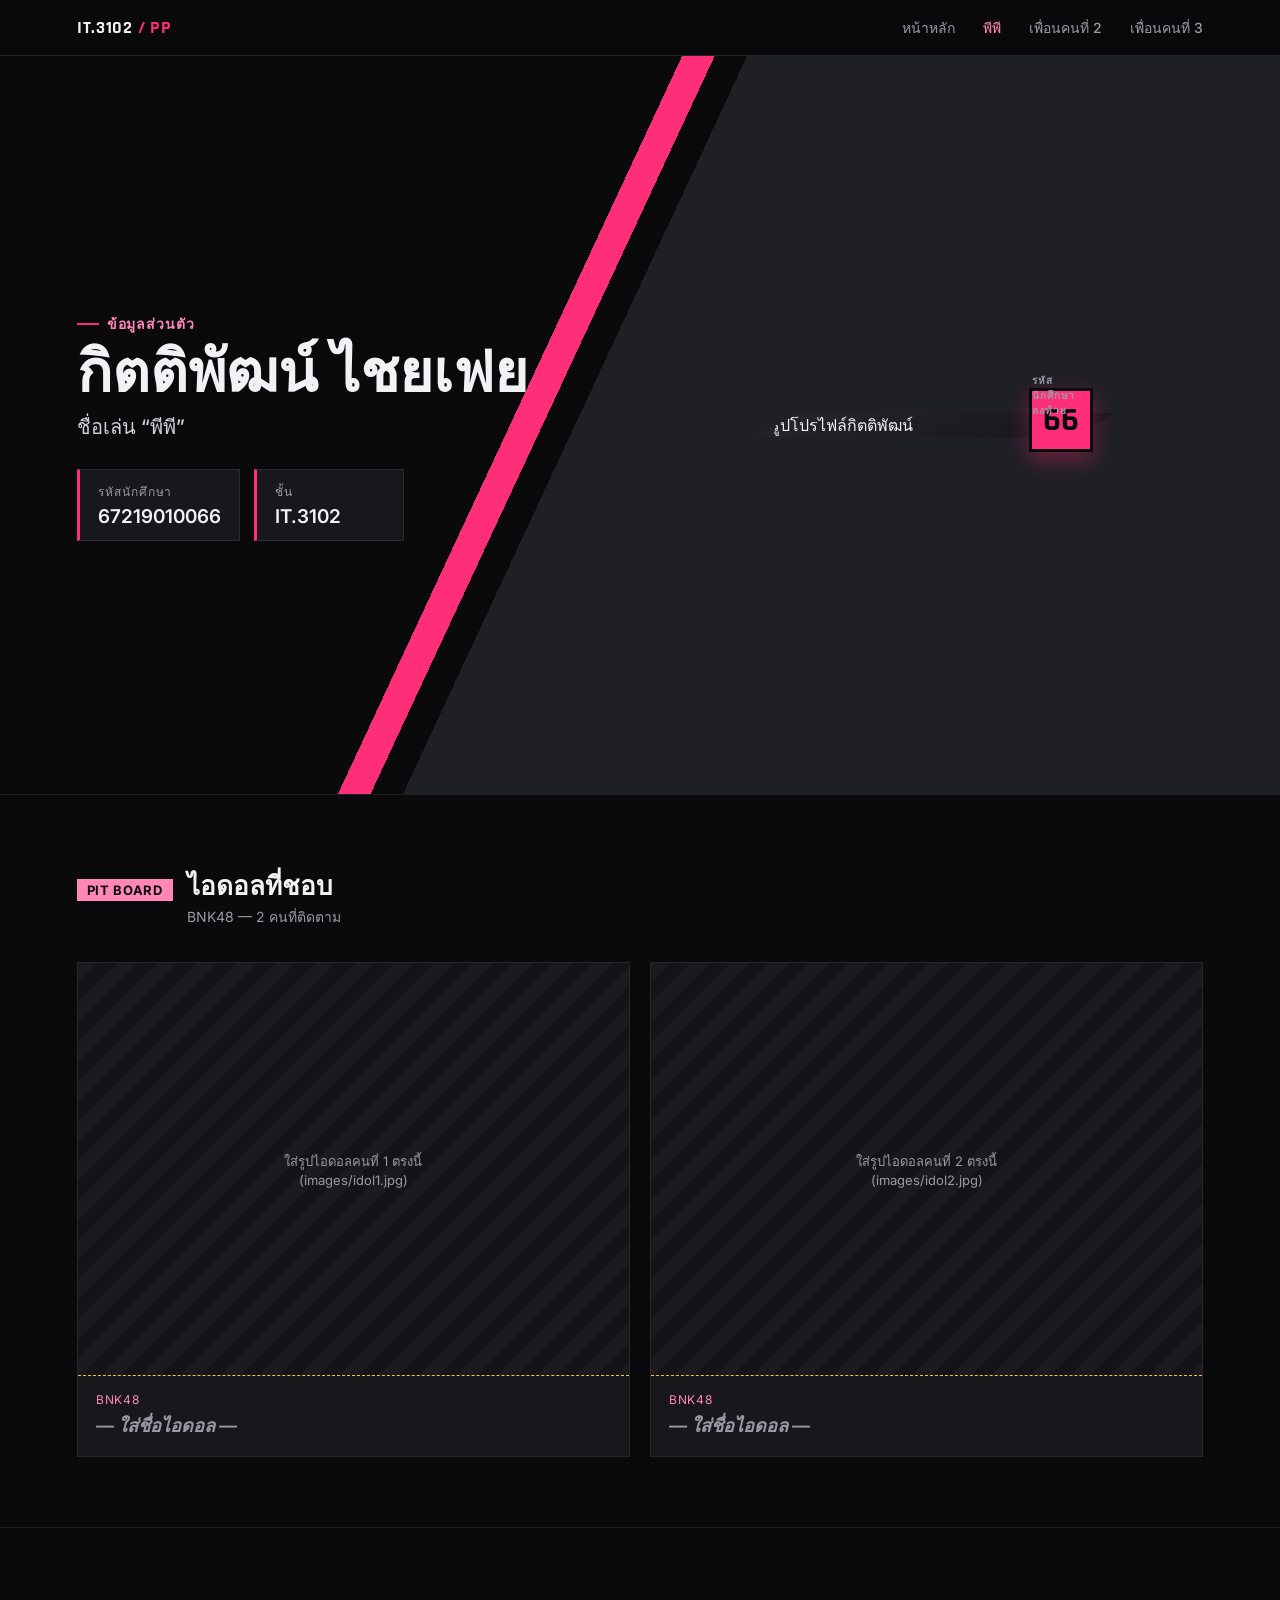
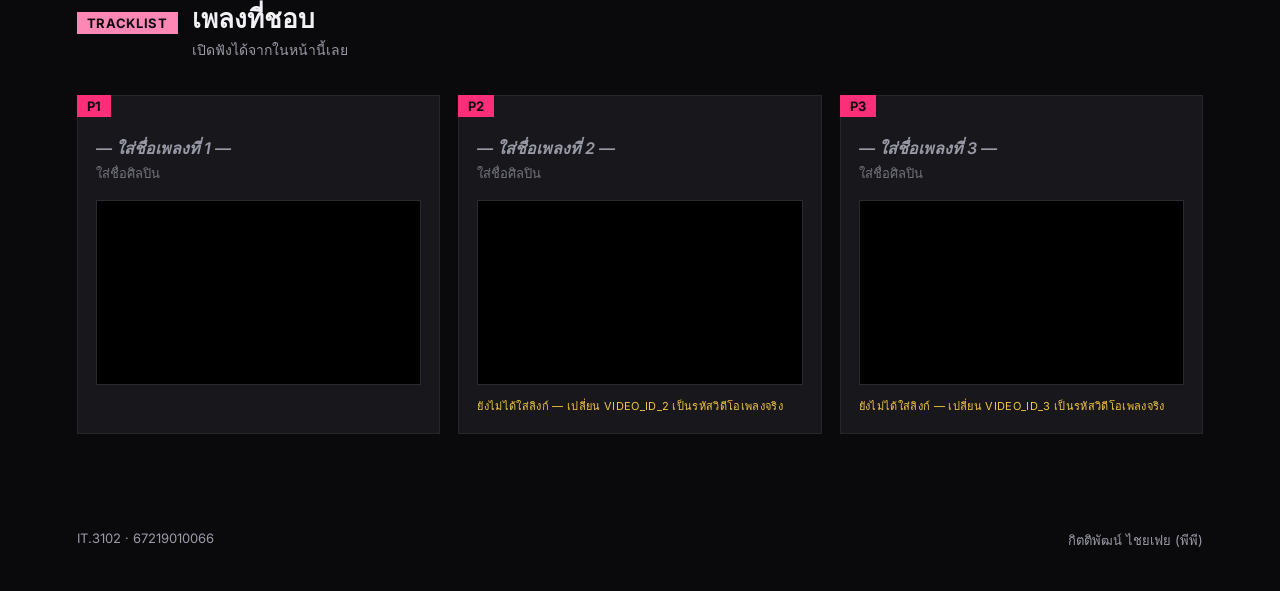
==== person1 (1).html @ a2c15817 "person1 (1).html" ====
<!DOCTYPE html>
<html lang="th">
<head>
<meta charset="UTF-8">
<meta name="viewport" content="width=device-width, initial-scale=1.0">
<title>กิตติพัฒน์ ไชยเฟย (พีพี) — ข้อมูลส่วนตัว</title>
<link rel="preconnect" href="https://fonts.googleapis.com">
<link rel="preconnect" href="https://fonts.gstatic.com" crossorigin>
<link href="https://fonts.googleapis.com/css2?family=Rajdhani:wght@500;600;700&family=Inter:wght@400;500;600&display=swap" rel="stylesheet">
<style>
  :root{
    --black: #0a0a0d;
    --panel: #17171c;
    --panel-2: #1f1f26;
    --pink: #ff2e79;
    --pink-2: #ff87b6;
    --chrome: #cfd0d8;
    --ink: #f2f2f6;
    --ink-dim: #9a9aa6;
    --hazard: #f4c542;
  }
  *{box-sizing:border-box;}
  html{scroll-behavior:smooth;}
  body{
    margin:0;
    background:var(--black);
    color:var(--ink);
    font-family:'Inter',sans-serif;
    overflow-x:hidden;
  }
  h1,h2,h3,.label,.chip,.btn{font-family:'Rajdhani',sans-serif;}

  /* ---------- nav ---------- */
  .topnav{
    display:flex;
    justify-content:space-between;
    align-items:center;
    padding:16px 6vw;
    border-bottom:1px solid #232329;
    position:sticky;
    top:0;
    background:rgba(10,10,13,0.92);
    backdrop-filter:blur(6px);
    z-index:20;
  }
  .topnav .mark{
    font-family:'Rajdhani',sans-serif;
    font-weight:700;
    letter-spacing:.04em;
    font-size:18px;
  }
  .topnav .mark span{color:var(--pink);}
  .topnav ul{
    list-style:none;
    display:flex;
    gap:28px;
    margin:0;
    padding:0;
  }
  .topnav a{
    color:var(--ink-dim);
    text-decoration:none;
    font-size:14px;
    font-weight:500;
    transition:color .2s;
  }
  .topnav a:hover, .topnav a.active{color:var(--pink-2);}

  /* ---------- hero ---------- */
  .hero{
    position:relative;
    display:grid;
    grid-template-columns:1.1fr 1fr;
    align-items:center;
    min-height:82vh;
    padding:0 6vw;
    overflow:hidden;
  }
  .hero::before{
    content:"";
    position:absolute;
    inset:0;
    background:
      linear-gradient(115deg, transparent 0 42%, var(--pink) 42% 44%, transparent 44% 100%),
      linear-gradient(115deg, transparent 0 46%, var(--panel-2) 46% 100%);
    transform:scaleX(0);
    transform-origin:left center;
    animation:sweep 1.1s cubic-bezier(.65,0,.35,1) .15s forwards;
    z-index:0;
  }
  @keyframes sweep{ to{ transform:scaleX(1); } }

  .hero-copy{
    position:relative;
    z-index:2;
    opacity:0;
    animation:rise .7s ease-out 1.05s forwards;
  }
  .hero-photo{
    position:relative;
    z-index:2;
    display:flex;
    justify-content:center;
    opacity:0;
    animation:rise .7s ease-out 1.2s forwards;
  }
  @keyframes rise{
    from{opacity:0; transform:translateY(18px);}
    to{opacity:1; transform:translateY(0);}
  }

  .kicker{
    display:inline-flex;
    align-items:center;
    gap:8px;
    color:var(--pink-2);
    font-size:14px;
    font-weight:600;
    letter-spacing:.06em;
    margin-bottom:10px;
  }
  .kicker::before{
    content:"";
    width:22px;height:2px;background:var(--pink);
  }
  h1.name{
    font-size:clamp(34px,4.6vw,58px);
    font-weight:700;
    line-height:1.05;
    margin:0 0 6px;
  }
  .nickname{
    font-size:20px;
    color:var(--chrome);
    margin:0 0 26px;
    font-weight:500;
  }
  .stat-row{
    display:flex;
    gap:14px;
    flex-wrap:wrap;
  }
  .stat{
    background:var(--panel);
    border:1px solid #2a2a31;
    border-left:3px solid var(--pink);
    padding:12px 18px;
    min-width:150px;
  }
  .stat .label{
    font-size:12px;
    letter-spacing:.08em;
    color:var(--ink-dim);
    text-transform:uppercase;
    margin-bottom:4px;
  }
  .stat .value{
    font-size:19px;
    font-weight:600;
  }

  .photo-frame{
    position:relative;
    width:min(360px,80%);
  }
  .photo-frame img{
    width:100%;
    display:block;
    clip-path:polygon(12% 0%, 100% 0%, 88% 100%, 0% 100%);
    filter:drop-shadow(0 20px 40px rgba(255,46,121,.25));
    background:linear-gradient(160deg,#26262e,#141418);
  }
  .car-number{
    position:absolute;
    bottom:-14px;
    right:6%;
    background:var(--pink);
    color:#0a0a0d;
    font-family:'Rajdhani',sans-serif;
    font-weight:700;
    font-size:34px;
    width:64px;height:64px;
    display:flex;align-items:center;justify-content:center;
    border:3px solid var(--black);
    box-shadow:0 8px 20px rgba(255,46,121,.35);
  }
  .car-number small{
    position:absolute;
    top:-18px;
    font-size:10px;
    letter-spacing:.08em;
    color:var(--ink-dim);
    font-weight:600;
  }

  /* ---------- pit boards ---------- */
  .section{
    padding:70px 6vw;
    border-top:1px solid #1d1d23;
  }
  .section-head{
    display:flex;
    align-items:baseline;
    gap:14px;
    margin-bottom:34px;
  }
  .section-head .tag{
    font-size:13px;
    color:var(--black);
    background:var(--pink-2);
    font-weight:700;
    letter-spacing:.05em;
    padding:3px 10px;
  }
  .section-head h2{
    font-size:26px;
    font-weight:700;
    margin:0;
  }
  .section-head p{
    color:var(--ink-dim);
    margin:0;
    font-size:14px;
  }

  .idol-grid{
    display:grid;
    grid-template-columns:repeat(2,1fr);
    gap:20px;
  }
  .idol-card{
    background:var(--panel);
    border:1px solid #26262d;
  }
  .idol-photo{
    aspect-ratio:4/3;
    background:repeating-linear-gradient(135deg,#1a1a1f 0 14px,#141418 14px 28px);
    display:flex;
    align-items:center;
    justify-content:center;
    color:var(--ink-dim);
    font-size:13px;
    text-align:center;
    padding:12px;
    border-bottom:1px dashed var(--hazard);
  }
  .idol-info{
    padding:16px 18px;
  }
  .idol-info .group{
    font-size:12px;
    color:var(--pink-2);
    letter-spacing:.06em;
    margin-bottom:4px;
  }
  .idol-info .idol-name{
    font-size:18px;
    font-weight:600;
    color:var(--ink-dim);
    font-style:italic;
  }

  .track-list{
    display:grid;
    grid-template-columns:repeat(auto-fit,minmax(220px,1fr));
    gap:18px;
  }
  .track-card{
    background:var(--panel);
    border:1px solid #26262d;
    padding:18px;
    position:relative;
  }
  .track-card .pos{
    position:absolute;
    top:-1px;left:-1px;
    background:var(--pink);
    color:#0a0a0d;
    font-weight:700;
    font-size:13px;
    padding:3px 10px;
  }
  .track-title{
    margin:22px 0 2px;
    font-size:16px;
    font-weight:600;
    color:var(--ink-dim);
    font-style:italic;
  }
  .track-artist{
    font-size:13px;
    color:var(--ink-dim);
    opacity:.7;
    margin-bottom:16px;
  }
  .yt-embed{
    position:relative;
    width:100%;
    padding-top:56.25%;
    overflow:hidden;
    background:#000;
    border:1px solid #2a2a31;
  }
  .yt-embed iframe{
    position:absolute;
    inset:0;
    width:100%;
    height:100%;
    border:0;
  }
  .track-note{
    margin-top:12px;
    font-size:11px;
    color:var(--hazard);
    letter-spacing:.03em;
  }

  footer{
    padding:26px 6vw 40px;
    color:var(--ink-dim);
    font-size:13px;
    display:flex;
    justify-content:space-between;
    flex-wrap:wrap;
    gap:8px;
  }

  @media (max-width:820px){
    .hero{grid-template-columns:1fr;min-height:auto;padding-top:50px;gap:40px;}
    .hero-photo{order:-1;}
    .idol-grid{grid-template-columns:1fr;}
  }

  @media (prefers-reduced-motion: reduce){
    .hero::before, .hero-copy, .hero-photo{animation:none !important; opacity:1; transform:none;}
    .track-card.playing .eq span{animation:none;}
  }
</style>
</head>
<body>

<nav class="topnav">
  <div class="mark">IT.3102 <span>/ PP</span></div>
  <ul>
    <li><a href="index.html">หน้าหลัก</a></li>
    <li><a href="person1.html" class="active">พีพี</a></li>
    <li><a href="person2.html">เพื่อนคนที่ 2</a></li>
    <li><a href="person3.html">เพื่อนคนที่ 3</a></li>
  </ul>
</nav>

<header class="hero">
  <div class="hero-copy">
    <div class="kicker">ข้อมูลส่วนตัว</div>
    <h1 class="name">กิตติพัฒน์ ไชยเฟย</h1>
    <p class="nickname">ชื่อเล่น “พีพี”</p>
    <div class="stat-row">
      <div class="stat">
        <div class="label">รหัสนักศึกษา</div>
        <div class="value">67219010066</div>
      </div>
      <div class="stat">
        <div class="label">ชั้น</div>
        <div class="value">IT.3102</div>
      </div>
    </div>
  </div>

  <div class="hero-photo">
    <div class="photo-frame">
      <img src="images/profile.png" alt="รูปโปรไฟล์กิตติพัฒน์">
      <div class="car-number"><small>รหัสนักศึกษาลงท้าย</small>66</div>
    </div>
  </div>
</header>

<section class="section">
  <div class="section-head">
    <span class="tag">PIT BOARD</span>
    <div>
      <h2>ไอดอลที่ชอบ</h2>
      <p>BNK48 — 2 คนที่ติดตาม</p>
    </div>
  </div>

  <div class="idol-grid">
    <!-- TODO: ใส่รูปและชื่อไอดอลคนที่ 1 -->
    <div class="idol-card">
      <div class="idol-photo">ใส่รูปไอดอลคนที่ 1 ตรงนี้<br>(images/idol1.jpg)</div>
      <div class="idol-info">
        <div class="group">BNK48</div>
        <div class="idol-name">— ใส่ชื่อไอดอล —</div>
      </div>
    </div>

    <!-- TODO: ใส่รูปและชื่อไอดอลคนที่ 2 -->
    <div class="idol-card">
      <div class="idol-photo">ใส่รูปไอดอลคนที่ 2 ตรงนี้<br>(images/idol2.jpg)</div>
      <div class="idol-info">
        <div class="group">BNK48</div>
        <div class="idol-name">— ใส่ชื่อไอดอล —</div>
      </div>
    </div>
  </div>
</section>

<section class="section">
  <div class="section-head">
    <span class="tag">TRACKLIST</span>
    <div>
      <h2>เพลงที่ชอบ</h2>
      <p>เปิดฟังได้จากในหน้านี้เลย</p>
    </div>
  </div>

  <div class="track-list">
    <!-- TODO: เปลี่ยน VIDEO_ID ในลิงก์ embed และชื่อเพลง/ศิลปิน -->
    <div class="track-card">
      <span class="pos">P1</span>
      <div class="track-title">— ใส่ชื่อเพลงที่ 1 —</div>
      <div class="track-artist">ใส่ชื่อศิลปิน</div>
      <div class="yt-embed">
        <iframe src="https://www.youtube.com/embed/Pcbp5MYnHJA" title="เพลงที่ 1" allow="accelerometer; autoplay; clipboard-write; encrypted-media; gyroscope; picture-in-picture" allowfullscreen></iframe>
      </div>
    </div>

    <div class="track-card">
      <span class="pos">P2</span>
      <div class="track-title">— ใส่ชื่อเพลงที่ 2 —</div>
      <div class="track-artist">ใส่ชื่อศิลปิน</div>
      <div class="yt-embed">
        <iframe src="https://www.youtube.com/embed/VIDEO_ID_2" title="เพลงที่ 2" allow="accelerometer; autoplay; clipboard-write; encrypted-media; gyroscope; picture-in-picture" allowfullscreen></iframe>
      </div>
      <div class="track-note">ยังไม่ได้ใส่ลิงก์ — เปลี่ยน VIDEO_ID_2 เป็นรหัสวิดีโอเพลงจริง</div>
    </div>

    <div class="track-card">
      <span class="pos">P3</span>
      <div class="track-title">— ใส่ชื่อเพลงที่ 3 —</div>
      <div class="track-artist">ใส่ชื่อศิลปิน</div>
      <div class="yt-embed">
        <iframe src="https://www.youtube.com/embed/VIDEO_ID_3" title="เพลงที่ 3" allow="accelerometer; autoplay; clipboard-write; encrypted-media; gyroscope; picture-in-picture" allowfullscreen></iframe>
      </div>
      <div class="track-note">ยังไม่ได้ใส่ลิงก์ — เปลี่ยน VIDEO_ID_3 เป็นรหัสวิดีโอเพลงจริง</div>
    </div>
  </div>
</section>

<footer>
  <span>IT.3102 · 67219010066</span>
  <span>กิตติพัฒน์ ไชยเฟย (พีพี)</span>
</footer>

</body>
</html>
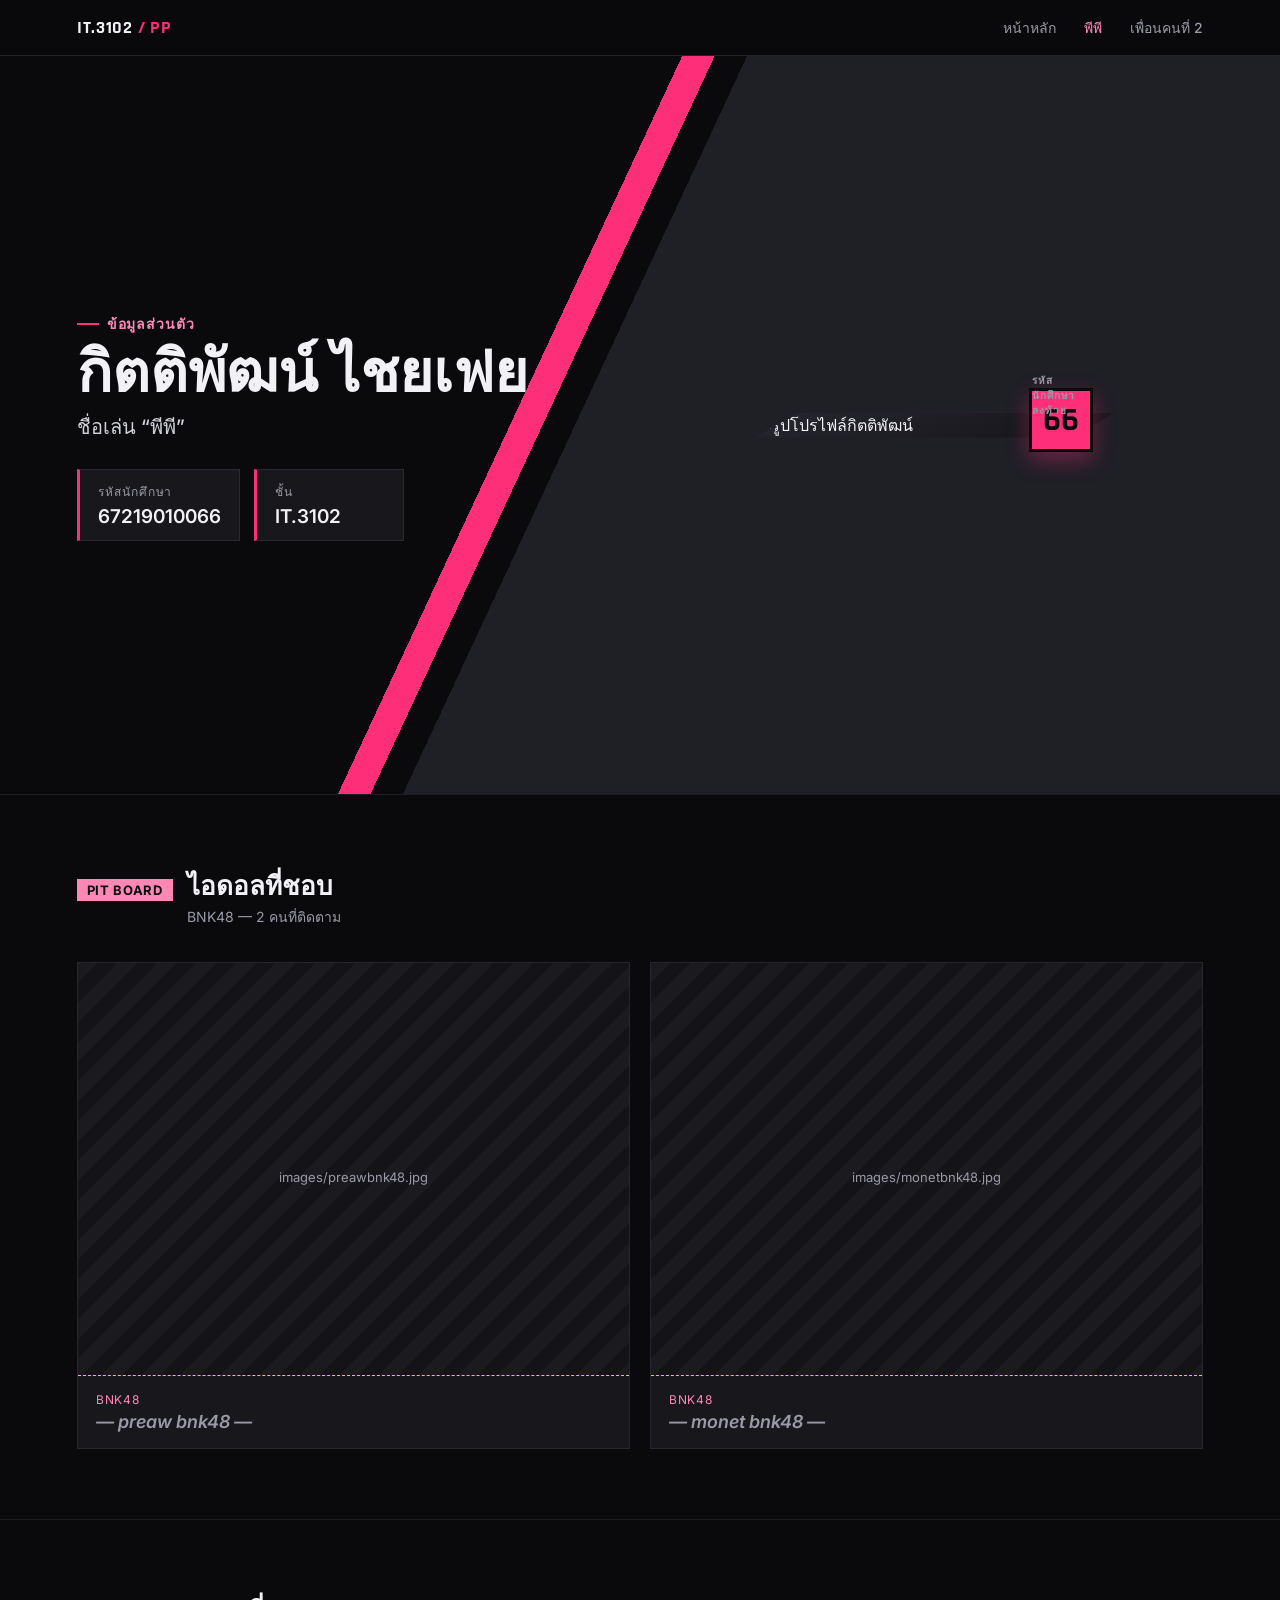
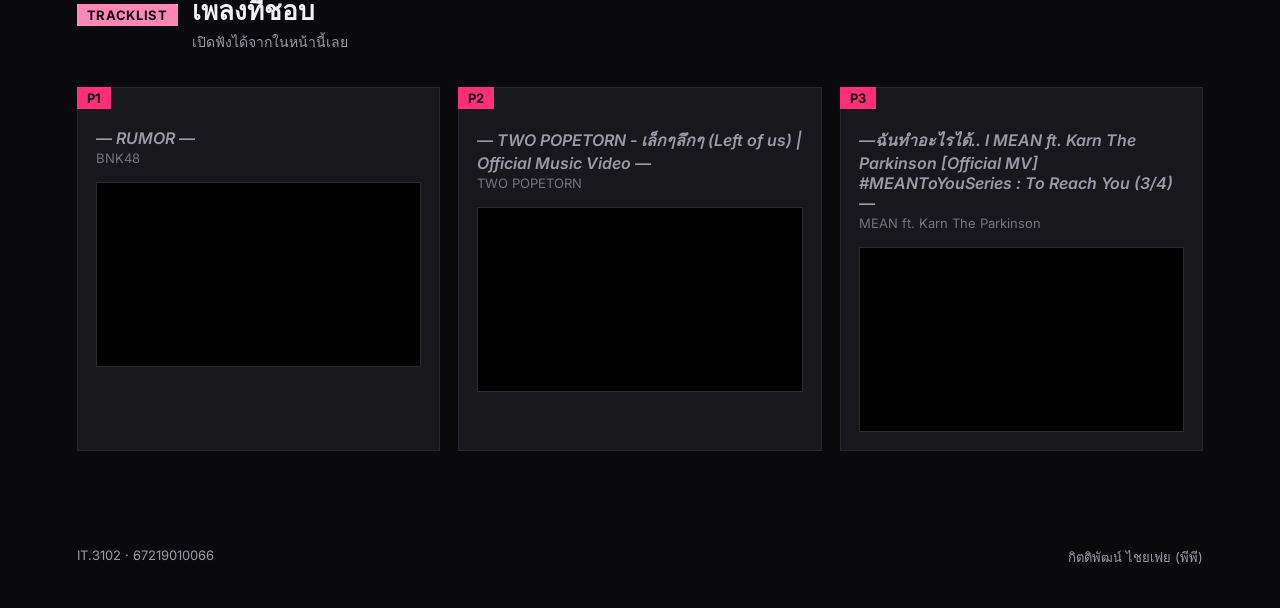
==== commit 7347a760: "อัพเดตใส่ข้อมูลตัวเอง" ====
--- a/person1 (1).html
+++ b/person1 (1).html
@@ -345,7 +345,6 @@
     <li><a href="index.html">หน้าหลัก</a></li>
     <li><a href="person1.html" class="active">พีพี</a></li>
     <li><a href="person2.html">เพื่อนคนที่ 2</a></li>
-    <li><a href="person3.html">เพื่อนคนที่ 3</a></li>
   </ul>
 </nav>
 
@@ -386,19 +385,19 @@
   <div class="idol-grid">
     <!-- TODO: ใส่รูปและชื่อไอดอลคนที่ 1 -->
     <div class="idol-card">
-      <div class="idol-photo">ใส่รูปไอดอลคนที่ 1 ตรงนี้<br>(images/idol1.jpg)</div>
+      <div class="idol-photo"><br>images/preawbnk48.jpg</div>
       <div class="idol-info">
         <div class="group">BNK48</div>
-        <div class="idol-name">— ใส่ชื่อไอดอล —</div>
+        <div class="idol-name">— preaw bnk48 —</div>
       </div>
     </div>
 
     <!-- TODO: ใส่รูปและชื่อไอดอลคนที่ 2 -->
     <div class="idol-card">
-      <div class="idol-photo">ใส่รูปไอดอลคนที่ 2 ตรงนี้<br>(images/idol2.jpg)</div>
+      <div class="idol-photo"><br>images/monetbnk48.jpg</div>
       <div class="idol-info">
         <div class="group">BNK48</div>
-        <div class="idol-name">— ใส่ชื่อไอดอล —</div>
+        <div class="idol-name">— monet bnk48 —</div>
       </div>
     </div>
   </div>
@@ -417,31 +416,29 @@
     <!-- TODO: เปลี่ยน VIDEO_ID ในลิงก์ embed และชื่อเพลง/ศิลปิน -->
     <div class="track-card">
       <span class="pos">P1</span>
-      <div class="track-title">— ใส่ชื่อเพลงที่ 1 —</div>
-      <div class="track-artist">ใส่ชื่อศิลปิน</div>
+      <div class="track-title">— RUMOR —</div>
+      <div class="track-artist">BNK48</div>
       <div class="yt-embed">
-        <iframe src="https://www.youtube.com/embed/Pcbp5MYnHJA" title="เพลงที่ 1" allow="accelerometer; autoplay; clipboard-write; encrypted-media; gyroscope; picture-in-picture" allowfullscreen></iframe>
+        <iframe src="https://www.youtube.com/watch?v=Pcbp5MYnHJA&list=RDPcbp5MYnHJA&start_radio=1" title="เพลงที่ 1" allow="accelerometer; autoplay; clipboard-write; encrypted-media; gyroscope; picture-in-picture" allowfullscreen></iframe>
       </div>
     </div>
 
     <div class="track-card">
       <span class="pos">P2</span>
-      <div class="track-title">— ใส่ชื่อเพลงที่ 2 —</div>
-      <div class="track-artist">ใส่ชื่อศิลปิน</div>
+      <div class="track-title">— TWO POPETORN - เล็กๆลึกๆ (Left of us) | Official Music Video —</div>
+      <div class="track-artist">TWO POPETORN</div>
       <div class="yt-embed">
-        <iframe src="https://www.youtube.com/embed/VIDEO_ID_2" title="เพลงที่ 2" allow="accelerometer; autoplay; clipboard-write; encrypted-media; gyroscope; picture-in-picture" allowfullscreen></iframe>
-      </div>
-      <div class="track-note">ยังไม่ได้ใส่ลิงก์ — เปลี่ยน VIDEO_ID_2 เป็นรหัสวิดีโอเพลงจริง</div>
+        <iframe src="https://www.youtube.com/watch?v=nfSijlfo6Rs&list=RDnfSijlfo6Rs&start_radio=1" title="เพลงที่ 2" allow="accelerometer; autoplay; clipboard-write; encrypted-media; gyroscope; picture-in-picture" allowfullscreen></iframe>
+      </div>
     </div>
 
     <div class="track-card">
       <span class="pos">P3</span>
-      <div class="track-title">— ใส่ชื่อเพลงที่ 3 —</div>
-      <div class="track-artist">ใส่ชื่อศิลปิน</div>
+      <div class="track-title">—ฉันทำอะไรได้.. l MEAN ft. Karn The Parkinson [Official MV] #MEANToYouSeries : To Reach You (3/4) —</div>
+      <div class="track-artist">MEAN ft. Karn The Parkinson</div>
       <div class="yt-embed">
-        <iframe src="https://www.youtube.com/embed/VIDEO_ID_3" title="เพลงที่ 3" allow="accelerometer; autoplay; clipboard-write; encrypted-media; gyroscope; picture-in-picture" allowfullscreen></iframe>
-      </div>
-      <div class="track-note">ยังไม่ได้ใส่ลิงก์ — เปลี่ยน VIDEO_ID_3 เป็นรหัสวิดีโอเพลงจริง</div>
+        <iframe src="https://www.youtube.com/watch?v=BDZeVbeoJe8&list=RDBDZeVbeoJe8&start_radio=1" title="เพลงที่ 3" allow="accelerometer; autoplay; clipboard-write; encrypted-media; gyroscope; picture-in-picture" allowfullscreen></iframe>
+      </div>
     </div>
   </div>
 </section>
